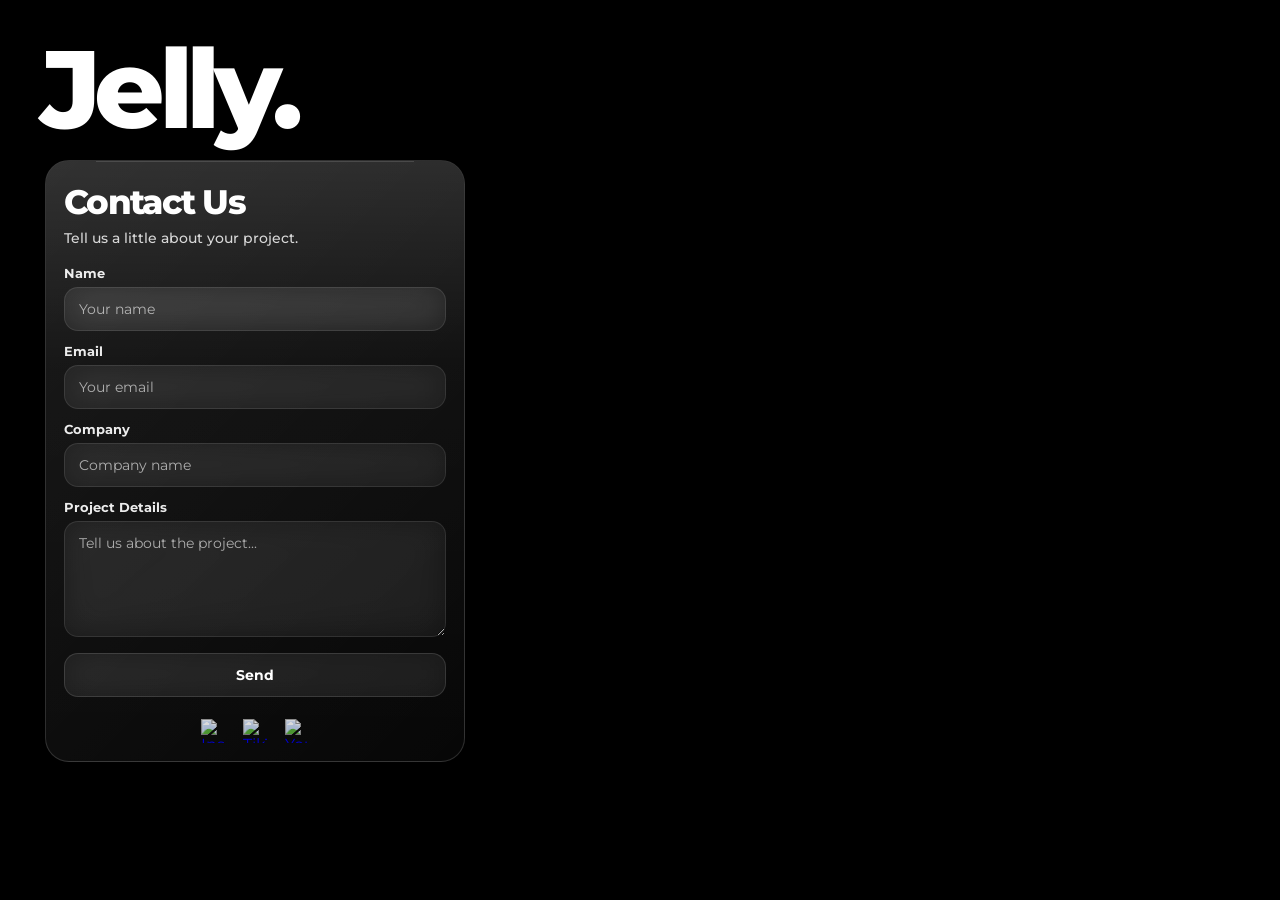
==== contact.html @ c53e084d "Initial Jelly site" ====
<!DOCTYPE html>
<html lang="en">
<head>
  <meta charset="UTF-8" />
  <meta name="viewport" content="width=device-width, initial-scale=1.0" />
  <title>Contact | Jelly</title>

  <link rel="preconnect" href="https://fonts.googleapis.com">
  <link rel="preconnect" href="https://fonts.gstatic.com" crossorigin>
  <link href="https://fonts.googleapis.com/css2?family=Montserrat:wght@500;700;800&display=swap" rel="stylesheet">

  <link rel="stylesheet" href="./style.css" />
</head>
<body class="contact-page">

  <div class="contact-background"></div>
  <div class="contact-overlay"></div>

  <header class="header">
    <a href="./index.html" class="logo logo-link jelly-logo">Jelly.</a>
  </header>

  <main class="contact-main left-layout">
    <section class="contact-card liquid-glass">
      <h1 class="contact-title">Contact Us</h1>
      <p class="contact-subtitle">Tell us a little about your project.</p>

      <form class="contact-form" action="#" method="post">
        <div class="form-row">
          <label for="name">Name</label>
          <input type="text" id="name" name="name" placeholder="Your name" required>
        </div>

        <div class="form-row">
          <label for="email">Email</label>
          <input type="email" id="email" name="email" placeholder="Your email" required>
        </div>

        <div class="form-row">
          <label for="company">Company</label>
          <input type="text" id="company" name="company" placeholder="Company name">
        </div>

        <div class="form-row">
          <label for="message">Project Details</label>
          <textarea id="message" name="message" rows="5" placeholder="Tell us about the project..." required></textarea>
        </div>

        <button type="submit" class="submit-button">Send</button>
      </form>

      <section class="social-footer">
        <a href="https://instagram.com/jellyfilmworks" target="_blank" rel="noopener noreferrer" aria-label="Instagram">
          <img src="./assets/icons/instagram.svg" alt="Instagram">
        </a>

        <a href="https://tiktok.com/@jellyfilmworks" target="_blank" rel="noopener noreferrer" aria-label="TikTok">
          <img src="./assets/icons/tiktok.svg" alt="TikTok">
        </a>

        <a href="https://youtube.com/@jellyfilmworks" target="_blank" rel="noopener noreferrer" aria-label="YouTube">
          <img src="./assets/icons/youtube.svg" alt="YouTube">
        </a>
      </section>
    </section>
  </main>

  <script src="./app.js"></script>
</body>
</html>
---- style.css ----
* {
  margin: 0;
  padding: 0;
  box-sizing: border-box;
}

:root {
  --text: #ffffff;
  --overlay: rgba(0, 0, 0, 0.16);
  --glass-border: rgba(255, 255, 255, 0.16);
  --input-bg: rgba(255, 255, 255, 0.04);
  --input-border: rgba(255, 255, 255, 0.10);
  --shadow: 0 18px 50px rgba(0, 0, 0, 0.10);
}

html,
body {
  width: 100%;
  height: 100%;
}

body {
  font-family: 'Montserrat', Arial, sans-serif;
  background: #000;
  color: var(--text);
  overflow: hidden;
}

/* -------------------- HOME PAGE -------------------- */

.video-layer {
  position: fixed;
  inset: 0;
  z-index: -1;
  background: #000;
}

.bg-video {
  position: absolute;
  inset: 0;
  width: 100%;
  height: 100%;
  object-fit: cover;
  opacity: 0;
  transition: opacity 0.45s ease;
  pointer-events: none;
  background: #000;
}

.bg-video.active {
  opacity: 1;
}

.overlay,
.contact-overlay {
  position: absolute;
  inset: 0;
  background: var(--overlay);
  pointer-events: none;
}

.header {
  position: fixed;
  top: 40px;
  left: 40px;
  right: 40px;
  display: flex;
  justify-content: space-between;
  align-items: flex-start;
  z-index: 20;
}

.logo,
.logo-link {
  font-size: 110px;
  font-weight: 800;
  line-height: 0.9;
  letter-spacing: -0.06em;
  color: #fff;
  text-decoration: none;
  user-select: none;
}

.jelly-logo {
  display: inline-block;
  transform-origin: center;
  will-change: transform;
}

.jelly-logo.wobble {
  animation: jellyWobble 0.85s cubic-bezier(0.22, 1, 0.36, 1);
}

@keyframes jellyWobble {
  0% {
    transform: scale(1, 1) rotate(0deg);
  }
  12% {
    transform: scale(1.1, 0.9) rotate(-1.5deg);
  }
  24% {
    transform: scale(0.9, 1.1) rotate(1.5deg);
  }
  36% {
    transform: scale(1.08, 0.94) rotate(-1deg);
  }
  48% {
    transform: scale(0.95, 1.05) rotate(0.9deg);
  }
  60% {
    transform: scale(1.04, 0.98) rotate(-0.6deg);
  }
  72% {
    transform: scale(0.98, 1.02) rotate(0.4deg);
  }
  100% {
    transform: scale(1, 1) rotate(0deg);
  }
}

/* MENU */
.menu-wrap {
  position: relative;
  width: 320px;
  height: 28px;
  display: flex;
  justify-content: flex-end;
  align-items: center;
}

.menu-button {
  position: absolute;
  top: 50%;
  right: 0;
  transform: translateY(-50%);
  z-index: 2;
  background: transparent;
  border: none;
  color: #fff;
  font: inherit;
  font-size: 20px;
  font-weight: 700;
  letter-spacing: -0.02em;
  cursor: pointer;
  padding: 0;
  transition: right 0.28s ease, opacity 0.2s ease;
}

.menu-button:hover {
  opacity: 0.8;
}

.menu-wrap.is-open .menu-button {
  right: 155px;
}

.menu-panel {
  position: absolute;
  top: 50%;
  right: 0;
  transform: translateY(-50%);
  opacity: 0;
  pointer-events: none;
  transition: opacity 0.25s ease;
}

.menu-wrap.is-open .menu-panel {
  opacity: 1;
  pointer-events: auto;
}

.menu-link {
  color: #fff;
  text-decoration: none;
  font-size: 20px;
  font-weight: 700;
  letter-spacing: -0.02em;
  white-space: nowrap;
}

.menu-link:hover {
  opacity: 0.8;
}

.categories {
  position: fixed;
  left: 45px;
  top: 200px;
  display: flex;
  flex-direction: column;
  gap: 8px;
  z-index: 10;
}

.item {
  font-size: 42px;
  font-weight: 700;
  line-height: 1.05;
  letter-spacing: -0.04em;
  cursor: pointer;
  transition: opacity 0.2s ease;
}

.categories.hovering .item {
  opacity: 0.4;
}

.categories.hovering .item.active-text {
  opacity: 1;
}

/* -------------------- CONTACT PAGE -------------------- */

.contact-page {
  overflow: hidden;
}

.contact-background {
  position: fixed;
  inset: 0;
  background:
    linear-gradient(rgba(0,0,0,0.10), rgba(0,0,0,0.12)),
    url("./assets/images/contact-bg.jpg") center center / cover no-repeat;
  z-index: -2;
}

.left-layout {
  justify-content: flex-start;
  align-items: flex-start;
}

.contact-main {
  min-height: 100vh;
  display: flex;
  padding: 160px 45px 70px;
}

.contact-card {
  width: 100%;
  max-width: 420px;
  padding: 20px 18px 18px;
  border-radius: 24px;
}

.liquid-glass {
  position: relative;
  background:
    linear-gradient(135deg, rgba(255,255,255,0.08), rgba(255,255,255,0.018));
  border: 1px solid var(--glass-border);
  backdrop-filter: blur(34px) saturate(155%);
  -webkit-backdrop-filter: blur(34px) saturate(155%);
  box-shadow: var(--shadow);
  overflow: hidden;
}

.liquid-glass::before {
  content: "";
  position: absolute;
  inset: 0;
  background:
    linear-gradient(
      180deg,
      rgba(255,255,255,0.13),
      rgba(255,255,255,0.028) 34%,
      rgba(255,255,255,0.008)
    );
  pointer-events: none;
}

.liquid-glass::after {
  content: "";
  position: absolute;
  top: 0;
  left: 12%;
  width: 76%;
  height: 1px;
  background: rgba(255,255,255,0.22);
  opacity: 0.6;
  pointer-events: none;
}

.contact-title,
.contact-subtitle,
.contact-form,
.social-footer {
  position: relative;
  z-index: 1;
}

.contact-title {
  font-size: 34px;
  font-weight: 800;
  letter-spacing: -0.05em;
  margin-bottom: 6px;
}

.contact-subtitle {
  font-size: 14px;
  font-weight: 500;
  opacity: 0.82;
  margin-bottom: 18px;
}

.contact-form {
  display: flex;
  flex-direction: column;
  gap: 12px;
}

.form-row {
  display: flex;
  flex-direction: column;
  gap: 6px;
}

.form-row label {
  font-size: 13px;
  font-weight: 700;
  opacity: 0.92;
}

.form-row input,
.form-row textarea {
  width: 100%;
  border: 1px solid var(--input-border);
  background: var(--input-bg);
  color: #fff;
  font: inherit;
  font-size: 14px;
  padding: 12px 14px;
  border-radius: 14px;
  outline: none;
  backdrop-filter: blur(16px);
  -webkit-backdrop-filter: blur(16px);
}

.form-row input::placeholder,
.form-row textarea::placeholder {
  color: rgba(255,255,255,0.62);
}

.form-row textarea {
  resize: vertical;
  min-height: 110px;
}

.submit-button {
  margin-top: 4px;
  border: 1px solid rgba(255,255,255,0.13);
  background: rgba(255,255,255,0.06);
  color: #fff;
  font: inherit;
  font-size: 14px;
  font-weight: 700;
  padding: 12px 16px;
  border-radius: 14px;
  cursor: pointer;
  transition: background 0.2s ease, transform 0.2s ease;
  backdrop-filter: blur(16px);
  -webkit-backdrop-filter: blur(16px);
}

.submit-button:hover {
  background: rgba(255,255,255,0.10);
  transform: translateY(-1px);
}

.social-footer {
  position: relative;
  margin-top: 22px;
  display: flex;
  justify-content: center;
  gap: 18px;
}

.social-footer a {
  width: 24px;
  height: 24px;
  display: inline-flex;
  align-items: center;
  justify-content: center;
  opacity: 0.85;
  transition: opacity 0.2s ease, transform 0.2s ease;
}

.social-footer a:hover {
  opacity: 1;
  transform: translateY(-2px);
}

.social-footer img {
  width: 100%;
  height: 100%;
  object-fit: contain;
  display: block;
}

/* -------------------- LARGE TABLET / SMALL LAPTOP -------------------- */

@media (max-width: 1200px) {
  .logo,
  .logo-link {
    font-size: 92px;
  }

  .item {
    font-size: 38px;
  }
}

/* -------------------- MOBILE GENERAL -------------------- */

@media (max-width: 768px) {
  body {
    overflow: auto;
  }

  .header {
    top: 24px;
    left: 24px;
    right: 24px;
  }

  .logo,
  .logo-link {
    font-size: 74px;
  }

  .menu-wrap {
    width: 250px;
    height: 24px;
  }

  .menu-button,
  .menu-link {
    font-size: 18px;
  }

  .menu-wrap.is-open .menu-button {
    right: 122px;
  }

  .categories {
    left: 24px;
    top: 128px;
    gap: 6px;
  }

  .item {
    font-size: 42px;
    line-height: 1.02;
  }

  .contact-main {
    padding: 420px 24px 70px;
    justify-content: flex-start;
    align-items: flex-start;
  }

  .contact-card {
    max-width: 100%;
    width: min(100%, 400px);
    padding: 18px 16px 16px;
    border-radius: 22px;
  }

  .contact-title {
    font-size: 30px;
  }
}

/* -------------------- BIG PHONES -------------------- */

@media (max-width: 768px) and (min-width: 420px) {
  .logo,
  .logo-link {
    font-size: 82px;
  }

  .menu-wrap {
    width: 265px;
  }

  .menu-wrap.is-open .menu-button {
    right: 132px;
  }

  .categories {
    top: 140px;
  }

  .item {
    font-size: 46px;
  }

  .menu-button,
  .menu-link {
    font-size: 19px;
  }

  .contact-main {
    padding-top: 470px;
  }
}

/* -------------------- SMALLER PHONES -------------------- */

@media (max-width: 480px) {
  .logo,
  .logo-link {
    font-size: 64px;
  }

  .categories {
    top: 118px;
  }

  .item {
    font-size: 36px;
  }

  .menu-wrap {
    width: 225px;
  }

  .menu-wrap.is-open .menu-button {
    right: 112px;
  }

  .contact-main {
    padding: 360px 18px 70px;
  }

  .contact-card {
    width: 100%;
    padding: 18px 16px 16px;
    border-radius: 20px;
  }

  .contact-title {
    font-size: 28px;
  }

  .social-footer {
    margin-top: 18px;
    gap: 16px;
  }
}
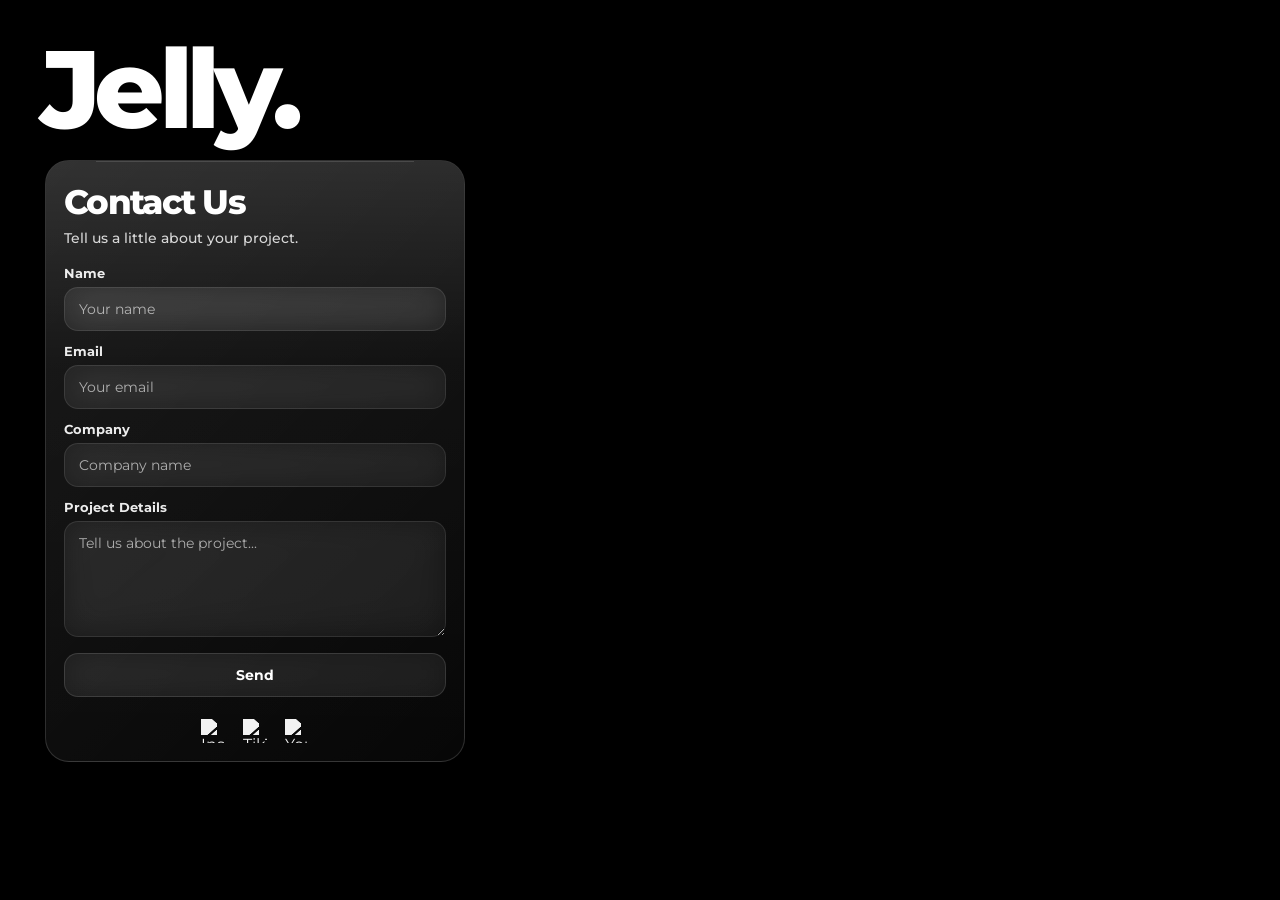
==== commit 7c6af291: "Install Vercel Web Analytics Implemented Vercel Web Analytics for the Jelly site  ## What was implem" ====
--- a/contact.html
+++ b/contact.html
@@ -10,6 +10,7 @@
   <link href="https://fonts.googleapis.com/css2?family=Montserrat:wght@500;700;800&display=swap" rel="stylesheet">
 
   <link rel="stylesheet" href="./style.css" />
+  <script defer src="/_vercel/insights/script.js"></script>
 </head>
 <body class="contact-page">
 
@@ -67,4 +68,4 @@
 
   <script src="./app.js"></script>
 </body>
-</html>+</html>
--- a/style.css
+++ b/style.css
@@ -133,7 +133,7 @@
   top: 50%;
   right: 0;
   transform: translateY(-50%);
-  z-index: 2;
+  z-index: 1;
   background: transparent;
   border: none;
   color: #fff;
@@ -162,6 +162,7 @@
   opacity: 0;
   pointer-events: none;
   transition: opacity 0.25s ease;
+  z-index: 2;
 }
 
 .menu-wrap.is-open .menu-panel {
@@ -379,7 +380,7 @@
   display: inline-flex;
   align-items: center;
   justify-content: center;
-  opacity: 0.85;
+  opacity: 0.95;
   transition: opacity 0.2s ease, transform 0.2s ease;
 }
 
@@ -393,6 +394,7 @@
   height: 100%;
   object-fit: contain;
   display: block;
+  filter: brightness(0) invert(1);
 }
 
 /* -------------------- LARGE TABLET / SMALL LAPTOP -------------------- */
@@ -452,7 +454,7 @@
   }
 
   .contact-main {
-    padding: 420px 24px 70px;
+    padding: 310px 24px 70px;
     justify-content: flex-start;
     align-items: flex-start;
   }
@@ -499,7 +501,7 @@
   }
 
   .contact-main {
-    padding-top: 470px;
+    padding-top: 340px;
   }
 }
 
@@ -528,7 +530,7 @@
   }
 
   .contact-main {
-    padding: 360px 18px 70px;
+    padding: 280px 18px 70px;
   }
 
   .contact-card {
